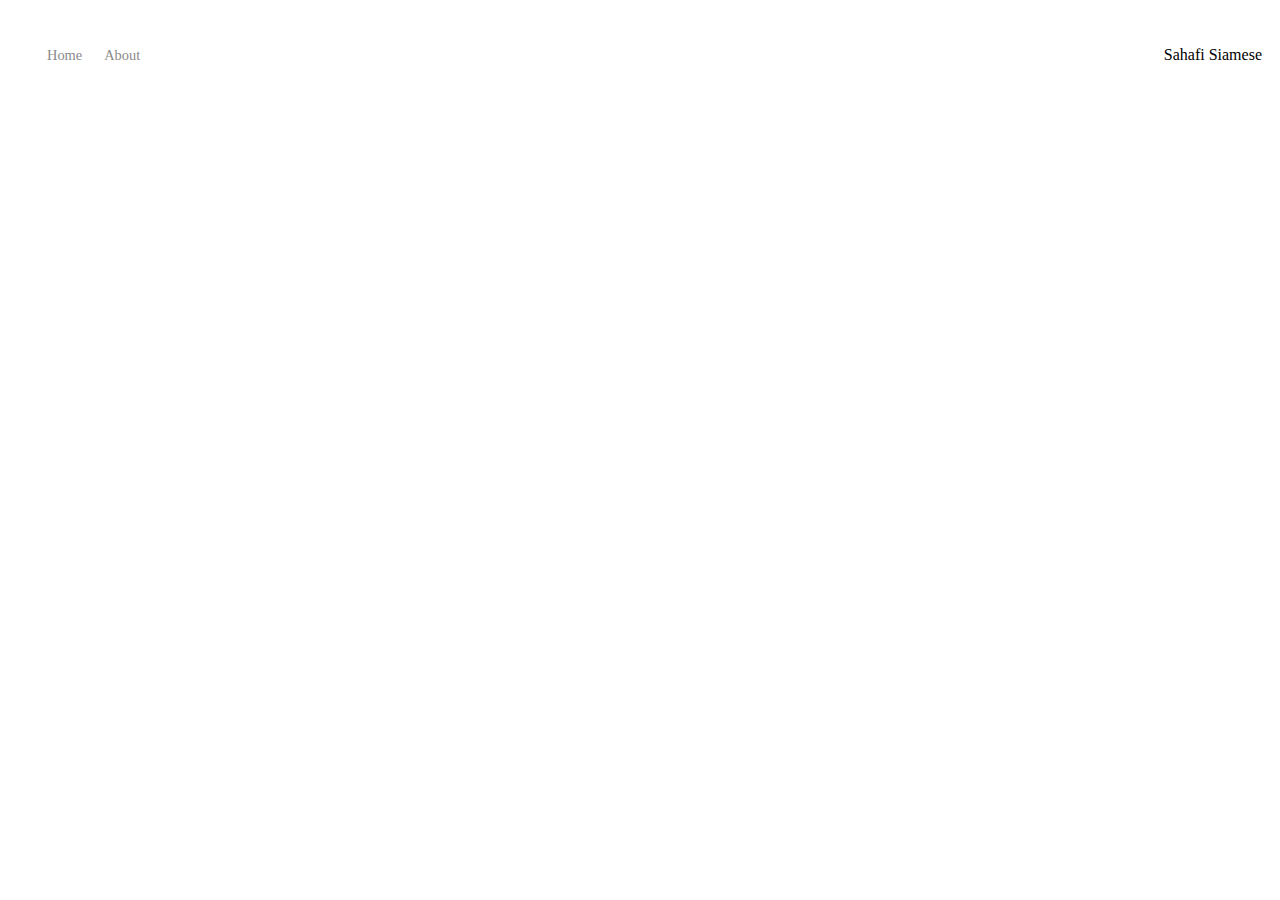
==== index.html @ ec140d12 "ike" ====
<!doctype html>

<html lang="en">
<head>
  <meta charset="utf-8">

  <title>Sahafi Siamese</title>
  <meta name="description" content="Sahafi Siamese">
  <meta name="author" content="Mike Wright">

  <link rel="stylesheet" href="css/styles.css?v=3.0">

</head>

<body>
  <div class="container">
    <div class="nav-wrapper">

      <div class="left-side">
        <div class="nav-link-wrapper">
        <a href="index.html">Home</a>
        </div>
        <div class="nav-link-wrapper">
          <a href="about.html">About</a>
        </div>
      </div>  

      <div class="right-sde">
        <div>Sahafi Siamese</div>
      </div>

    </div>
</div>
</body>
</html>
---- css/styles.css ----
.nav-wrapper {
	display: flex;
	justify-content: space-between;
	padding: 38px;
	padding-right: 10px;
}

.left-side{
	display:flex;
}

.nav-wrapper > .left-side > div {
	margin-right:20px;
	font-size:0.9em;
}

.nav-link-wrapper {
	display: 200px;
	border: 1px solid transparent;
	transition: border-bottom 0.5s;
}

.nav-link-wrapper a {
	color:#8a8a8a;
	text-decoration: none;
	transition: color 0.5s;
}

.nav-link-wrapper :hover {
	border-bottom:1px solid black;
}
.nav-link-wrapper a:hover {
	color: black;
}
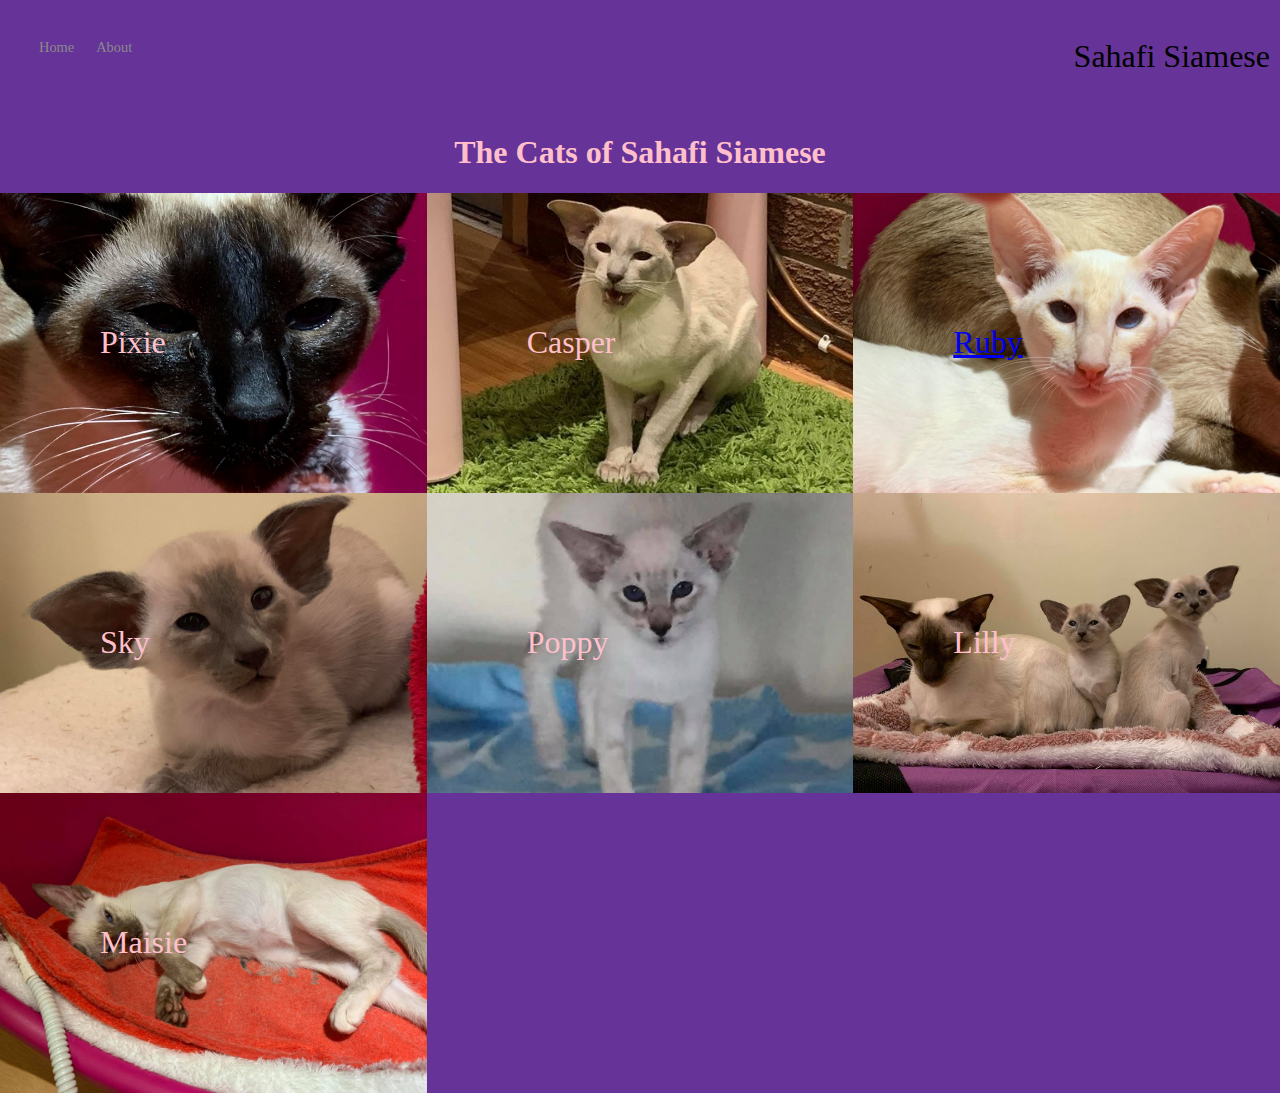
==== commit 6f52d6ad: "latest code update" ====
--- a/index.html
+++ b/index.html
@@ -25,11 +25,83 @@
         </div>
       </div>  
 
-      <div class="right-sde">
+      <div class="right-side">
+        
         <div>Sahafi Siamese</div>
       </div>
 
     </div>
-</div>
+    <div class="content-wrapper">
+      <h1><center>The Cats of Sahafi Siamese</center></h1>
+      <div class="portfolio-items-wrapper">
+        <div class="portfolio-item-wrapper">
+          <div class="portfolio-img-background" style="background-image:url(images/pixie.jpg)"></div>
+            <div class="img-text-wrapper">
+              <div class="subtitle">
+                Pixie
+              </div>
+            </div>
+        </div>
+      
+        <div class="portfolio-item-wrapper">
+           <div class="portfolio-img-background" style="background-image:url(images/casper.jpg)"></div>
+          <div class="img-text-wrapper">
+
+            <div class="subtitle">
+              Casper
+            </div>
+          </div>
+        </div>
+      <div class="portfolio-item-wrapper">
+        <div class="portfolio-img-background" style="background-image:url(images/ruby.jpg)"></div>
+        <div class="img-text-wrapper">
+
+          <div class="subtitle">
+            <a href="Ruby.html"> Ruby</a>
+          </div>
+        </div>
+    </div>
+    <div class="portfolio-item-wrapper">
+      <div class="portfolio-img-background" style="background-image:url(images/Sky.jpg)"></div>
+      <div class="img-text-wrapper">
+      
+        <div class="subtitle">
+          Sky
+        </div>
+      </div>
+    </div>
+    <div class="portfolio-item-wrapper">
+      <div class="portfolio-img-background" style="background-image:url(images/poppy.jpg)"></div>
+      <div class="img-text-wrapper">
+
+        <div class="subtitle">
+          Poppy
+        </div>
+      </div>
+  </div>
+  <div class="portfolio-item-wrapper">
+    <div class="portfolio-img-background" style="background-image:url(images/lilly.jpg)"></div>
+    <div class="img-text-wrapper">
+    
+      <div class="subtitle">
+        Lilly
+      </div>
+    </div>
+  </div>
+  <div class="portfolio-item-wrapper">
+    <div class="portfolio-img-background" style="background-image:url(images/maisie.jpg)"></div>
+    <div class="img-text-wrapper">
+    
+      <div class="subtitle">
+        Maisie
+      </div>
+    </div>
+  </div>
+      </div>
+    </div>
+    </div>
+
+
+
 </body>
 </html>--- a/css/styles.css
+++ b/css/styles.css
@@ -1,3 +1,18 @@
+/* Master Styles */
+
+body {
+	margin: 0px;
+	color:pink;
+	background-color: rebeccapurple
+}
+
+.container {
+	display:grid;
+	grid-template-column:1fr;
+}
+
+/* Nav Styles */
+
 .nav-wrapper {
 	display: flex;
 	justify-content: space-between;
@@ -7,6 +22,10 @@
 
 .left-side{
 	display:flex;
+}
+.right-side{
+	font-size:xx-large ;
+	color: black;
 }
 
 .nav-wrapper > .left-side > div {
@@ -31,4 +50,47 @@
 }
 .nav-link-wrapper a:hover {
 	color: black;
+}
+
+/* Portfolio Styles */
+.portfolio-items-wrapper{
+	display:grid;
+	grid-template-columns: 1fr 1fr 1fr;
+}
+
+.portfolio-item-wrapper{
+	position:relative;
+	height 300px;
+	width: 100%;
+}
+
+.portfolio-img-background{
+	height:300px;
+	width:100%;
+	background-size : cover;
+	background-position: center;
+	background-repeat: no-repeat;
+}
+
+.img-text-wrapper{
+	position:absolute;
+	top: 0;
+	display:flex;
+	flex-direction:column;
+	justify-content:center;
+	align-items:center;
+	height:100%;
+	text-align:center;
+	padding-left:100px;
+	padding-right:100px;
+}
+.logo-wrapper img{
+justify-content:center;
+align-items:center;
+margin-bottom:20px;
+display:flex;
+	flex-direction:column;
+}
+.subtitle{
+	font-size:xx-large ;
 }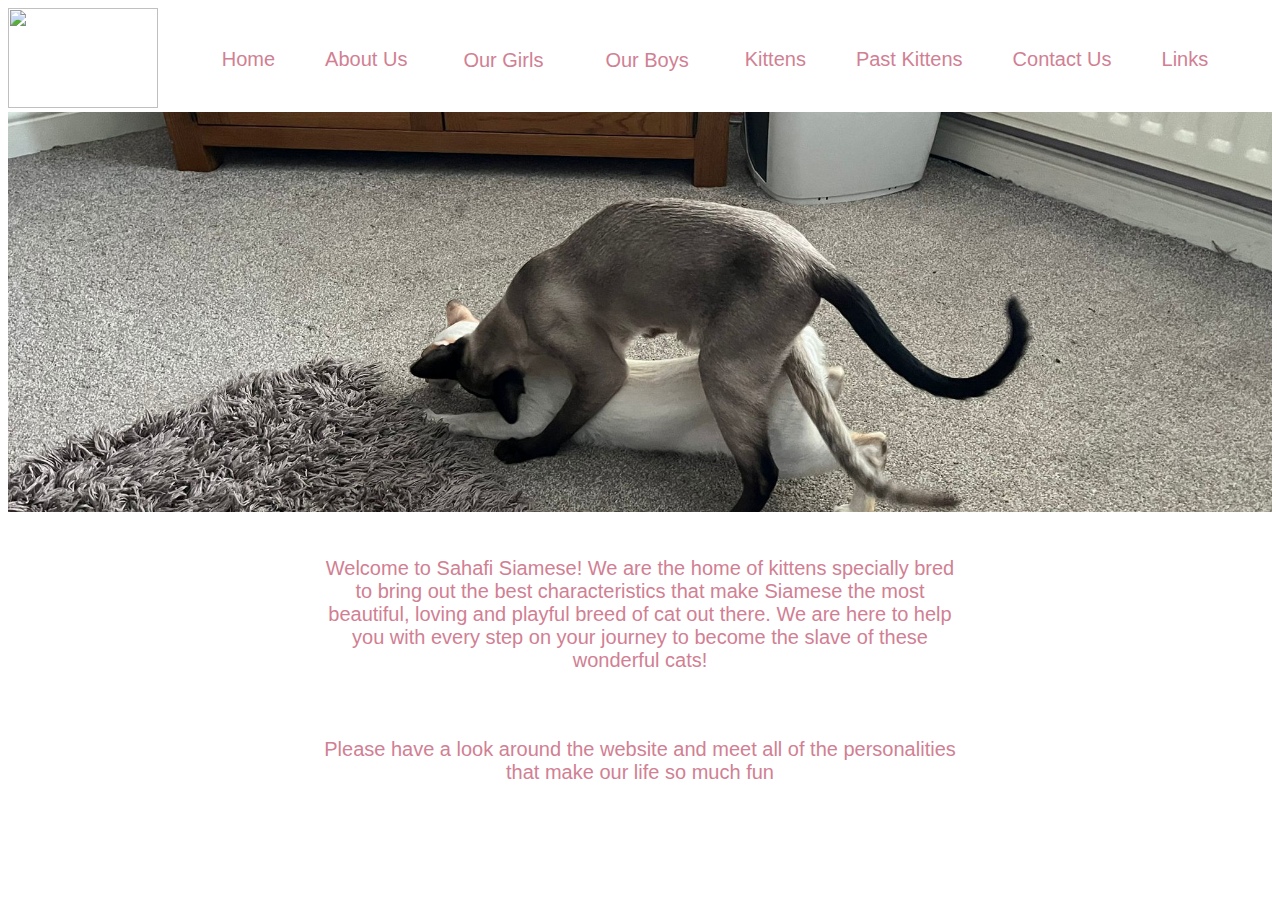
==== commit 2d20202a: "Add files via upload" ====
--- a/index.html
+++ b/index.html
@@ -1,107 +1,59 @@
-<!doctype html>
-
-<html lang="en">
-<head>
-  <meta charset="utf-8">
-
-  <title>Sahafi Siamese</title>
-  <meta name="description" content="Sahafi Siamese">
-  <meta name="author" content="Mike Wright">
-
-  <link rel="stylesheet" href="css/styles.css?v=3.0">
-
-</head>
-
-<body>
-  <div class="container">
-    <div class="nav-wrapper">
-
-      <div class="left-side">
-        <div class="nav-link-wrapper">
-        <a href="index.html">Home</a>
-        </div>
-        <div class="nav-link-wrapper">
-          <a href="about.html">About</a>
-        </div>
-      </div>  
-
-      <div class="right-side">
-        
-        <div>Sahafi Siamese</div>
-      </div>
-
-    </div>
-    <div class="content-wrapper">
-      <h1><center>The Cats of Sahafi Siamese</center></h1>
-      <div class="portfolio-items-wrapper">
-        <div class="portfolio-item-wrapper">
-          <div class="portfolio-img-background" style="background-image:url(images/pixie.jpg)"></div>
-            <div class="img-text-wrapper">
-              <div class="subtitle">
-                Pixie
-              </div>
-            </div>
-        </div>
-      
-        <div class="portfolio-item-wrapper">
-           <div class="portfolio-img-background" style="background-image:url(images/casper.jpg)"></div>
-          <div class="img-text-wrapper">
-
-            <div class="subtitle">
-              Casper
-            </div>
-          </div>
-        </div>
-      <div class="portfolio-item-wrapper">
-        <div class="portfolio-img-background" style="background-image:url(images/ruby.jpg)"></div>
-        <div class="img-text-wrapper">
-
-          <div class="subtitle">
-            <a href="Ruby.html"> Ruby</a>
-          </div>
-        </div>
-    </div>
-    <div class="portfolio-item-wrapper">
-      <div class="portfolio-img-background" style="background-image:url(images/Sky.jpg)"></div>
-      <div class="img-text-wrapper">
-      
-        <div class="subtitle">
-          Sky
-        </div>
-      </div>
-    </div>
-    <div class="portfolio-item-wrapper">
-      <div class="portfolio-img-background" style="background-image:url(images/poppy.jpg)"></div>
-      <div class="img-text-wrapper">
-
-        <div class="subtitle">
-          Poppy
-        </div>
-      </div>
-  </div>
-  <div class="portfolio-item-wrapper">
-    <div class="portfolio-img-background" style="background-image:url(images/lilly.jpg)"></div>
-    <div class="img-text-wrapper">
-    
-      <div class="subtitle">
-        Lilly
-      </div>
-    </div>
-  </div>
-  <div class="portfolio-item-wrapper">
-    <div class="portfolio-img-background" style="background-image:url(images/maisie.jpg)"></div>
-    <div class="img-text-wrapper">
-    
-      <div class="subtitle">
-        Maisie
-      </div>
-    </div>
-  </div>
-      </div>
-    </div>
-    </div>
-
-
-
-</body>
-</html>+<!DOCTYPE html>
+
+<html lang="en">
+  <head>
+    <meta charset="utf-8" />
+
+    <title>Sahafi Siamese</title>
+    <meta name="description" content="Sahafi Siamese" />
+    <meta name="author" content="Mike Wright" />
+
+    <link rel="stylesheet" href="css/styles.css?v=3.0" />
+  </head>
+
+  <body>
+    <div class="container">
+      <a href="index.html" id="logo"
+        ><img src="images/logo4.jpg" width="150" height="100" alt="" title=""
+      /></a>
+      <div id="menubar" class="container">
+        <li class="active"><a href="index.html">Home</a></li>
+        <li><a href="about.html">About Us</a></li>
+        <div class="dropdown">
+          <button class="dropbtn">Our Girls</button>
+          <div class="dropdown-content">
+            <a href="Poppy.html">Poppy</a>
+            <a href="Tilly.html">Tilly</a>
+            <a href="Dora.html">Dora</a>
+            <a href="Lottie.html">Lottie</a>
+            <a href="Ruby.html">Ruby</a>
+          </div>
+        </div>
+        <div class="dropdown">
+          <button class="dropbtn">Our Boys</button>
+          <div class="dropdown-content">
+            <li><a href="Reggie.html">Reggie</a></li>
+          </div>
+        </div>
+        <li><a href="kittens.html">Kittens</a></li>
+        <li><a href="pastkittens.html">Past Kittens</a></li>
+        <li><a href="contact.html">Contact Us</a></li>
+        <li><a href="links.html">Links</a></li>
+      </div>
+    </div>
+    <div id="hero"></div>
+    <div id="description" class="container">
+      <p>
+        Welcome to Sahafi Siamese! We are the home of kittens specially bred to
+        bring out the best characteristics that make Siamese the most beautiful,
+        loving and playful breed of cat out there. We are here to help you with
+        every step on your journey to become the slave of these wonderful cats!</p>
+        </div>
+        <div id="description" class="container">
+        <p>Please have a look around the website and meet all of the personalities
+        that make our life so much fun</p>
+      </p>
+    </div>
+    <div id="footer"></div>
+  </body>
+</html>
--- a/css/styles.css
+++ b/css/styles.css
@@ -1,96 +1,85 @@
-/* Master Styles */
-
-body {
-	margin: 0px;
-	color:pink;
-	background-color: rebeccapurple
-}
-
-.container {
-	display:grid;
-	grid-template-column:1fr;
-}
-
-/* Nav Styles */
-
-.nav-wrapper {
-	display: flex;
-	justify-content: space-between;
-	padding: 38px;
-	padding-right: 10px;
-}
-
-.left-side{
-	display:flex;
-}
-.right-side{
-	font-size:xx-large ;
-	color: black;
-}
-
-.nav-wrapper > .left-side > div {
-	margin-right:20px;
-	font-size:0.9em;
-}
-
-.nav-link-wrapper {
-	display: 200px;
-	border: 1px solid transparent;
-	transition: border-bottom 0.5s;
-}
-
-.nav-link-wrapper a {
-	color:#8a8a8a;
-	text-decoration: none;
-	transition: color 0.5s;
-}
-
-.nav-link-wrapper :hover {
-	border-bottom:1px solid black;
-}
-.nav-link-wrapper a:hover {
-	color: black;
-}
-
-/* Portfolio Styles */
-.portfolio-items-wrapper{
-	display:grid;
-	grid-template-columns: 1fr 1fr 1fr;
-}
-
-.portfolio-item-wrapper{
-	position:relative;
-	height 300px;
-	width: 100%;
-}
-
-.portfolio-img-background{
-	height:300px;
-	width:100%;
-	background-size : cover;
-	background-position: center;
-	background-repeat: no-repeat;
-}
-
-.img-text-wrapper{
-	position:absolute;
-	top: 0;
-	display:flex;
-	flex-direction:column;
-	justify-content:center;
-	align-items:center;
-	height:100%;
-	text-align:center;
-	padding-left:100px;
-	padding-right:100px;
-}
-.logo-wrapper img{
-justify-content:center;
-align-items:center;
-margin-bottom:20px;
-display:flex;
-	flex-direction:column;
-}
-.subtitle{
-	font-size:xx-large ;
-}+.container {
+  display: flex;
+  background: url("../images/background.jpg");
+  background-repeat: cover;
+}
+#menubar {
+  margin: auto;
+  list-style: none;
+  gap: 50px;
+  font-size: 20px;
+  font-family: Arial, Helvetica, sans-serif, Haettenschweiler,
+    "Arial Narrow Bold", sans-serif;
+}
+#menubar a {
+  text-decoration: none;
+
+  color: #d18093;
+  display: block;
+}
+.dropbtn {
+  background: url("../images/background.jpg");
+  margin: auto;
+  color: #d18093;
+  font-size: 20px;
+  border: none;
+}
+
+.dropdown-content {
+  display: none;
+  position: absolute;
+  background-color: #f1f1f1;
+  min-width: 140px;
+}
+
+.dropdown-content a:hover {
+  background-color: #ddd;
+}
+
+.dropdown:hover .dropdown-content {
+  display: block;
+}
+
+/*css for Index Page */
+#hero {
+  background-image: url("../images/shagging.jpeg");
+  background-position: center;
+  background-size: cover;
+  background-repeat: no-repeat;
+  height: 400px;
+  width: auto;
+  margin: 0 auto;
+}
+
+#description {
+  font-family: Arial, Helvetica, sans-serif, Haettenschweiler,
+    "Arial Narrow Bold", sans-serif;
+  color: #d18093;
+  font-size: 20px;
+  padding-top: 2%;
+  text-align: center;
+  padding-left: 25%;
+  padding-right: 25%;
+}
+
+/*css for About page */
+
+#AboutUs {
+  float: left;
+  padding-right: 10px;
+}
+#AboutUs p {
+  font-family: "Times New Roman", Times, serif;
+  color: #070707;
+  font-size: 20px;
+  padding-left: 10px;
+
+  text-align: left;
+}
+/* Cats Pages */
+#Catsname {
+  font-family: cursive;
+  font-size: 64px;
+  color: #d18093;
+  text-align: center;
+}
